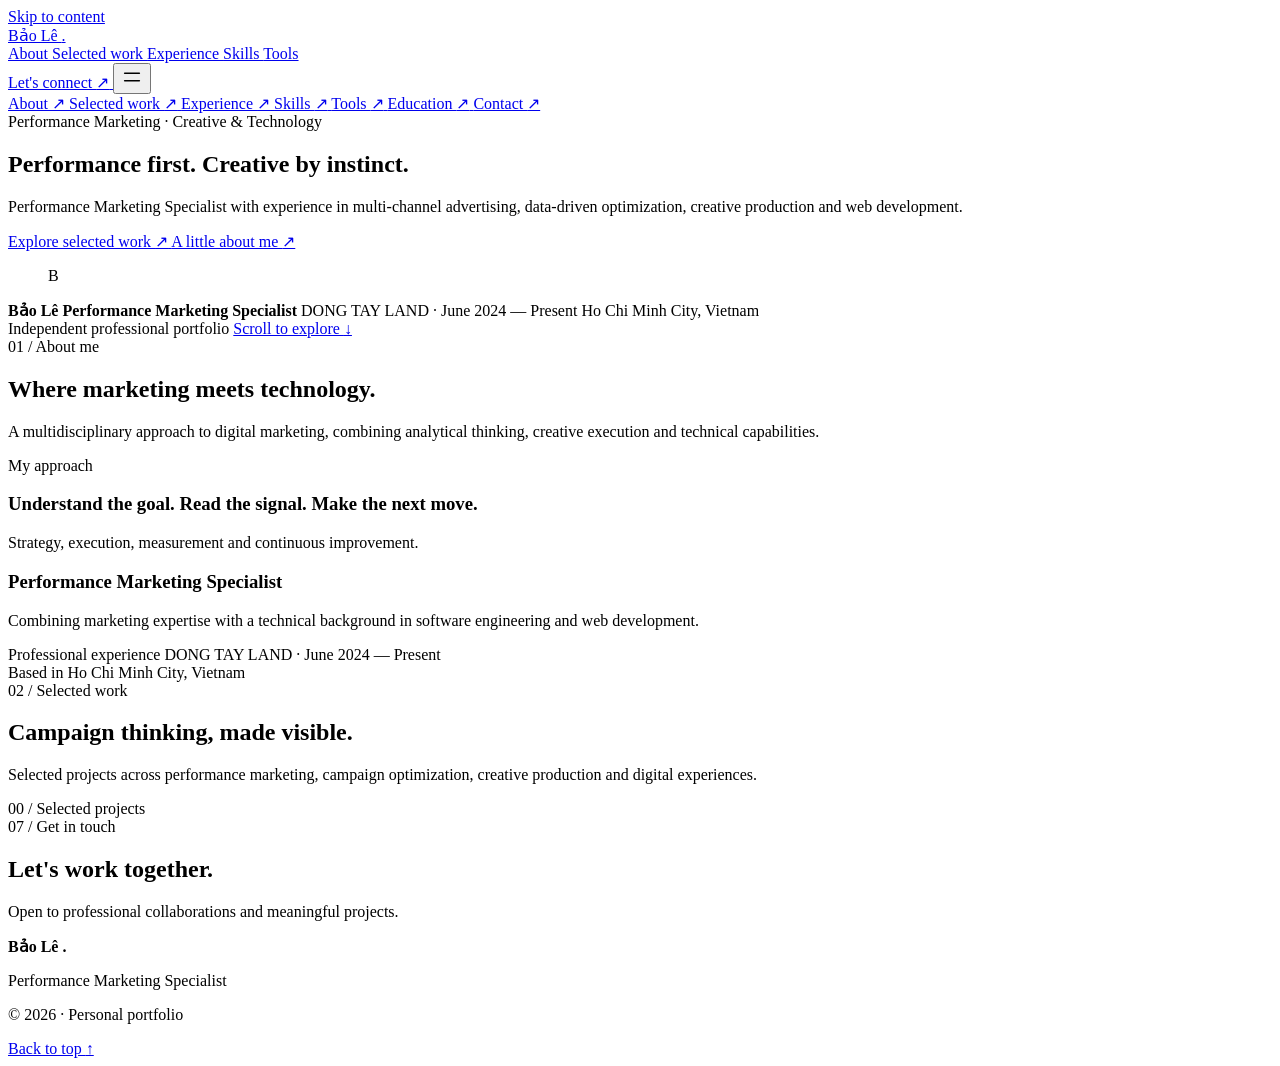
==== bao-performance-portfolio-cms/public/index.html @ 91e7b240 "Integrate advanced UI UX motion and favicon into Portfolio V2" ====
<!DOCTYPE html>
<html lang="en">

<head>

  <!-- DOCUMENT CONFIGURATION -->

  <meta charset="UTF-8">
  <meta name="viewport" content="width=device-width, initial-scale=1.0">
  <meta name="theme-color" content="#f6f4f0">
  <meta name="color-scheme" content="light">
  <meta name="robots" content="index, follow">

  <title>Bảo Lê — Performance Marketing Specialist</title>

  <meta name="description" content="Performance Marketing Specialist with experience in digital advertising, data analytics, creative production and web development.">


  <!-- SOCIAL SHARING -->

  <meta property="og:type" content="website">
  <meta property="og:title" content="Bảo Lê — Performance Marketing Portfolio">
  <meta property="og:description" content="Performance Marketing, Data Analytics, Creative Production and Web Development.">
  <meta property="og:site_name" content="Bảo Lê Portfolio">
  <meta name="twitter:card" content="summary">


  <!-- PERSONAL BRAND FAVICON -->

  <link rel="icon" type="image/svg+xml" href="/favicon.svg?v=1">


  <!-- STYLESHEET & JAVASCRIPT -->

  <!-- Core Design System -->

  <link rel="stylesheet" href="/portfolio.css?v=2">

  <!-- UI/UX & Motion Optimization -->

  <link rel="stylesheet" href="/motion.css?v=1">

  <!-- Core CMS & Frontend Application -->

  <script src="/portfolio.js?v=2" defer></script>

  <!-- Advanced Motion & Interaction System -->

  <script src="/motion.js?v=1" defer></script>

</head>


<body id="top" data-portfolio-version="2">


  <!-- ==========================================
       ACCESSIBILITY
  =========================================== -->

  <a class="skip-link" href="#mainContent">
    Skip to content
  </a>


  <!-- ==========================================
       01. HEADER & NAVIGATION
  =========================================== -->

  <header class="site-header">

    <div class="container nav-inner">

      <a class="brand" href="#top" aria-label="Portfolio home">

        <span id="brandName">
          Bảo Lê
        </span>

        <span class="brand-dot" aria-hidden="true">.</span>

      </a>


      <!-- DESKTOP NAVIGATION -->

      <nav class="nav-links" aria-label="Main navigation">

        <a href="#about" data-nav-section="about">
          About
        </a>

        <a href="#work" data-nav-section="work">
          Selected work
        </a>

        <a href="#experience" data-nav-section="experience">
          Experience
        </a>

        <a href="#competencies" data-nav-section="competencies">
          Skills
        </a>

        <a href="#tools" data-nav-section="tools">
          Tools
        </a>

      </nav>


      <div class="nav-actions">

        <a class="btn btn-outline nav-contact" href="#contact">

          Let's connect

          <span class="btn-arrow" aria-hidden="true">↗</span>

        </a>


        <!-- MOBILE MENU BUTTON -->

        <button
          id="menuToggle"
          class="menu-toggle"
          type="button"
          aria-label="Toggle navigation menu"
          aria-expanded="false"
          aria-controls="mobileMenu"
        >

          <svg
            width="22"
            height="22"
            viewBox="0 0 24 24"
            fill="none"
            stroke="currentColor"
            stroke-width="1.7"
            stroke-linecap="round"
            aria-hidden="true"
          >

            <path d="M4 8H20"></path>

            <path d="M4 16H20"></path>

          </svg>

        </button>

      </div>

    </div>


    <!-- SCROLL PROGRESS -->

    <div
      id="scrollProgress"
      class="scroll-progress"
      aria-hidden="true"
    ></div>

  </header>


  <!-- ==========================================
       02. MOBILE NAVIGATION
  =========================================== -->

  <nav
    id="mobileMenu"
    class="mobile-menu"
    aria-label="Mobile navigation"
    aria-hidden="true"
    inert
  >

    <a href="#about" data-nav-section="about">
      About
      <span aria-hidden="true">↗</span>
    </a>

    <a href="#work" data-nav-section="work">
      Selected work
      <span aria-hidden="true">↗</span>
    </a>

    <a href="#experience" data-nav-section="experience">
      Experience
      <span aria-hidden="true">↗</span>
    </a>

    <a href="#competencies" data-nav-section="competencies">
      Skills
      <span aria-hidden="true">↗</span>
    </a>

    <a href="#tools" data-nav-section="tools">
      Tools
      <span aria-hidden="true">↗</span>
    </a>

    <a href="#credentials" data-nav-section="credentials">
      Education
      <span aria-hidden="true">↗</span>
    </a>

    <a href="#contact" data-nav-section="contact">
      Contact
      <span aria-hidden="true">↗</span>
    </a>

    <a data-cv-download hidden>
      Download CV
      <span aria-hidden="true">↓</span>
    </a>

  </nav>


  <!-- ==========================================
       MAIN CONTENT
  =========================================== -->

  <main id="mainContent">


    <!-- ========================================
         CMS STATUS
    ========================================= -->

    <div class="container">

      <div
        id="contentStatus"
        class="content-status"
        role="status"
        aria-live="polite"
        hidden
      ></div>

      <noscript>

        <div class="content-status">

          Please enable JavaScript to view
          the complete portfolio.

        </div>

      </noscript>

    </div>


    <!-- ========================================
         02. HERO SECTION
    ========================================= -->

    <section
      id="hero"
      class="hero"
      aria-labelledby="heroHeadline"
    >

      <div class="container">

        <div class="hero-grid">


          <!-- HERO CONTENT -->

          <div class="hero-content">

            <div
              id="heroKicker"
              class="eyebrow hero-kicker reveal"
            >

              Performance Marketing ·
              Creative &amp; Technology

            </div>


            <h1 id="heroHeadline" class="hero-headline">

              <span class="hero-line">

                <span class="hero-line-inner">

                  Performance first<span class="accent">.</span>

                </span>

              </span>

              <span class="hero-line">

                <span class="hero-line-inner">

                  Creative by instinct<span class="accent">.</span>

                </span>

              </span>

            </h1>


            <p id="heroLead" class="hero-lead reveal delay-1">

              Performance Marketing Specialist
              with experience in multi-channel
              advertising, data-driven optimization,
              creative production and web development.

            </p>


            <!-- HERO ACTIONS -->

            <div class="hero-actions reveal delay-2">

              <a
                id="heroPrimaryCTA"
                class="btn btn-primary"
                href="#work"
                data-nav-section="work"
              >

                <span data-label>
                  Explore selected work
                </span>

                <span class="btn-arrow" aria-hidden="true">↗</span>

              </a>


              <a
                id="heroSecondaryCTA"
                class="btn btn-outline"
                href="#about"
              >

                <span data-label>
                  A little about me
                </span>

                <span class="btn-arrow" aria-hidden="true">↗</span>

              </a>


              <a class="btn btn-outline" data-cv-download hidden>

                Download CV

                <span aria-hidden="true">↓</span>

              </a>

            </div>

          </div>


          <!-- HERO VISUAL -->

          <div class="hero-visual reveal-right">

            <figure class="hero-avatar-wrap">


              <!-- AVATAR FALLBACK -->

              <div
                id="avatarPlaceholder"
                class="avatar-placeholder"
                aria-hidden="true"
              >

                B

              </div>


              <!-- CMS AVATAR -->

              <img
                id="heroAvatar"
                class="hero-avatar"
                alt="Profile portrait"
                width="800"
                height="1000"
                decoding="async"
                fetchpriority="high"
                hidden
              >


              <figcaption
                id="heroPhotoLabel"
                class="hero-photo-label"
                hidden
              >

                <span>Personal portfolio</span>

                <span>Profile / 01</span>

              </figcaption>

            </figure>


            <!-- PROFILE INFORMATION -->

            <div class="hero-meta">

              <strong id="profileName">
                Bảo Lê
              </strong>

              <strong id="jobTitle">
                Performance Marketing Specialist
              </strong>

              <span id="experienceMeta">
                DONG TAY LAND · June 2024 — Present
              </span>

              <span id="locationMeta">
                Ho Chi Minh City, Vietnam
              </span>

            </div>

          </div>

        </div>


        <!-- HERO BOTTOM -->

        <div class="hero-bottom reveal">

          <span class="hero-index">
            Independent professional portfolio
          </span>

          <a href="#about" class="scroll-label">

            Scroll to explore

            <span aria-hidden="true">↓</span>

          </a>

        </div>

      </div>

    </section>


    <!-- ========================================
         03. ABOUT
    ========================================= -->

    <section
      id="about"
      class="section section-border"
      aria-labelledby="aboutTitle"
    >

      <div class="container">

        <div class="section-heading reveal">

          <div class="section-heading-main">

            <span class="section-kicker">
              01 / About me
            </span>

            <h2 id="aboutTitle" class="section-title">

              Where marketing meets

              <span class="accent">
                technology.
              </span>

            </h2>

          </div>

          <div class="section-heading-side">

            <p class="section-description">

              A multidisciplinary approach
              to digital marketing, combining
              analytical thinking, creative
              execution and technical capabilities.

            </p>

          </div>

        </div>


        <div class="about-grid">


          <!-- ABOUT STATEMENT -->

          <article class="about-card reveal">

            <div class="eyebrow">
              My approach
            </div>

            <h3>

              Understand the goal.
              Read the signal.
              Make the next move.

            </h3>

            <p>

              Strategy, execution, measurement
              and continuous improvement.

            </p>

          </article>


          <!-- ABOUT PROFILE -->

          <div class="about-copy reveal delay-1">

            <h3 id="aboutJobTitle" class="work-title">

              Performance Marketing Specialist

            </h3>

            <p id="aboutLead">

              Combining marketing expertise
              with a technical background
              in software engineering and
              web development.

            </p>

            <div class="work-role">

              <span class="work-role-label">
                Professional experience
              </span>

              <span
                id="aboutExperience"
                class="work-role-value"
              >

                DONG TAY LAND · June 2024 — Present

              </span>

            </div>

            <div class="work-role">

              <span class="work-role-label">
                Based in
              </span>

              <span
                id="aboutLocation"
                class="work-role-value"
              >

                Ho Chi Minh City, Vietnam

              </span>

            </div>

          </div>

        </div>

      </div>

    </section>


    <!-- ========================================
         04. SELECTED WORK
         Dynamic projects from CMS
    ========================================= -->

    <section
      id="work"
      class="section section-border"
      aria-labelledby="workTitle"
    >

      <div class="container">

        <div class="section-heading reveal">

          <div class="section-heading-main">

            <span class="section-kicker">
              02 / Selected work
            </span>

            <h2 id="workTitle" class="section-title">

              Campaign thinking,

              <span class="accent">
                made visible.
              </span>

            </h2>

          </div>

          <div class="section-heading-side">

            <p class="section-description">

              Selected projects across performance
              marketing, campaign optimization,
              creative production and digital
              experiences.

            </p>

            <div class="section-number">

              <span id="projectCount">00</span>

              / Selected projects

            </div>

          </div>

        </div>


        <!--
          Projects are generated automatically
          by renderProjects() in portfolio.js.

          No fixed project limit in the HTML.
          Order follows the CMS.
        -->

        <div id="projectsGrid" class="work-grid"></div>

      </div>

    </section>


    <!-- ========================================
         05. CAREER JOURNEY
         Dynamic work experience
    ========================================= -->

    <section
      id="experience"
      class="section section-border"
      aria-labelledby="experienceTitle"
      hidden
    >

      <div class="container">

        <div class="experience-grid">


          <!-- STICKY SECTION INTRO -->

          <div class="experience-intro reveal">

            <span class="section-kicker">
              03 / Career journey
            </span>

            <h2 id="experienceTitle" class="section-title">

              Experience that

              <span class="accent">
                connects.
              </span>

            </h2>

            <p class="section-description">

              A professional journey across
              digital marketing, web development
              and creative execution.

            </p>

            <div>

              <a class="btn btn-outline" data-cv-download hidden>

                Download full CV

                <span aria-hidden="true">↓</span>

              </a>

            </div>

          </div>


          <!-- CMS EXPERIENCE TIMELINE -->

          <div id="experienceTimeline" class="timeline"></div>

        </div>

      </div>

    </section>


    <!-- ========================================
         06. CORE COMPETENCIES
         Dynamic competency groups
    ========================================= -->

    <section
      id="competencies"
      class="section section-border section-muted"
      aria-labelledby="competenciesTitle"
      hidden
    >

      <div class="container">

        <div class="section-heading reveal">

          <div class="section-heading-main">

            <span class="section-kicker">
              04 / Core competencies
            </span>

            <h2 id="competenciesTitle" class="section-title">

              What I bring

              <span class="accent">
                to the table.
              </span>

            </h2>

          </div>

          <div class="section-heading-side">

            <p class="section-description">

              A combination of marketing expertise,
              analytical capabilities, creative
              production and technical skills.

            </p>

          </div>

        </div>


        <!-- CMS COMPETENCY GROUPS -->

        <div id="competenciesGrid" class="competency-grid"></div>

      </div>

    </section>


    <!-- ========================================
         07. TOOLS & PLATFORMS
         Dynamic technology groups
    ========================================= -->

    <section
      id="tools"
      class="section section-border"
      aria-labelledby="toolsTitle"
      hidden
    >

      <div class="container">

        <div class="section-heading reveal">

          <div class="section-heading-main">

            <span class="section-kicker">
              05 / Tools &amp; platforms
            </span>

            <h2 id="toolsTitle" class="section-title">

              The tools behind

              <span class="accent">
                the work.
              </span>

            </h2>

          </div>

          <div class="section-heading-side">

            <p class="section-description">

              Advertising platforms, analytics,
              creative software and development
              technologies used across my work.

            </p>

          </div>

        </div>


        <!-- CMS TOOL GROUPS -->

        <div id="toolsGrid" class="tools-grid"></div>

      </div>

    </section>


    <!-- ========================================
         08. EDUCATION & CERTIFICATIONS
    ========================================= -->

    <section
      id="credentials"
      class="section section-border section-muted"
      aria-labelledby="credentialsTitle"
      hidden
    >

      <div class="container">

        <div class="section-heading reveal">

          <div class="section-heading-main">

            <span class="section-kicker">
              06 / Education &amp; credentials
            </span>

            <h2 id="credentialsTitle" class="section-title">

              Built on

              <span class="accent">
                continuous learning.
              </span>

            </h2>

          </div>

          <div class="section-heading-side">

            <p class="section-description">

              Academic background and professional
              training supporting my marketing
              and technical capabilities.

            </p>

          </div>

        </div>


        <div class="credentials-grid">


          <!-- EDUCATION PANEL -->

          <article
            id="educationPanel"
            class="credential-panel reveal"
            hidden
          >

            <h3 class="credential-panel-title">

              Education

            </h3>

            <div id="educationList" class="credential-list"></div>

          </article>


          <!-- CERTIFICATIONS PANEL -->

          <article
            id="certificationsPanel"
            class="credential-panel reveal delay-1"
            hidden
          >

            <h3 class="credential-panel-title">

              Certifications &amp; Training

            </h3>

            <div
              id="certificationsList"
              class="credential-list"
            ></div>

          </article>

        </div>

      </div>

    </section>


    <!-- ========================================
         09. CV DOWNLOAD BANNER
    ========================================= -->

    <section
      id="cvBanner"
      class="section section-border"
      aria-labelledby="cvTitle"
      hidden
    >

      <div class="container">

        <div class="cv-banner reveal">

          <div class="cv-banner-content">

            <span class="eyebrow">
              Curriculum vitae
            </span>

            <h3 id="cvTitle">

              Beyond the portfolio.

            </h3>

            <p>

              Download my CV for a complete overview
              of my professional experience,
              education and technical capabilities.

            </p>

          </div>


          <a class="btn btn-dark" data-cv-download hidden>

            Download CV

            <span aria-hidden="true">↓</span>

          </a>

        </div>

      </div>

    </section>


    <!-- ========================================
         10. CONTACT & SOCIAL
    ========================================= -->

    <section
      id="contact"
      class="contact-section"
      aria-labelledby="contactHeadline"
    >

      <div class="container">

        <div class="contact-panel reveal">

          <div class="contact-grid">


            <!-- CONTACT CONTENT -->

            <div class="contact-content">

              <span class="section-kicker">
                07 / Get in touch
              </span>

              <h2
                id="contactHeadline"
                class="contact-headline"
              >

                Let's work together.

              </h2>

              <p
                id="contactDescription"
                class="contact-description"
              >

                Open to professional collaborations
                and meaningful projects.

              </p>


              <div class="button-group">

                <a
                  id="emailCTA"
                  class="btn btn-primary"
                  hidden
                >

                  Send me an email

                  <span class="btn-arrow" aria-hidden="true">↗</span>

                </a>

                <a class="btn btn-light" data-cv-download hidden>

                  Download CV

                  <span aria-hidden="true">↓</span>

                </a>

              </div>

            </div>


            <!-- CONTACT INFORMATION -->

            <div>

              <div
                id="contactDetails"
                class="contact-details"
              ></div>


              <!-- SOCIAL MEDIA LINKS -->

              <div
                id="socialLinks"
                class="social-links"
                hidden
              ></div>

            </div>

          </div>

        </div>

      </div>

    </section>

  </main>


  <!-- ==========================================
       11. FOOTER
  =========================================== -->

  <footer class="site-footer">

    <div class="container">

      <div class="footer-inner">


        <!-- FOOTER BRAND -->

        <div class="footer-brand">

          <strong>

            <span id="footerName">
              Bảo Lê
            </span>

            <span class="accent">.</span>

          </strong>

          <p id="footerJobTitle">

            Performance Marketing Specialist

          </p>

        </div>


        <!-- COPYRIGHT -->

        <p class="footer-copy">

          &copy;

          <span id="footerYear">2026</span>

          · Personal portfolio

        </p>


        <!-- BACK TO TOP -->

        <a class="back-to-top" href="#top">

          Back to top

          <span
            class="back-to-top-icon"
            aria-hidden="true"
          >

            ↑

          </span>

        </a>

      </div>

    </div>

  </footer>

</body>

</html>
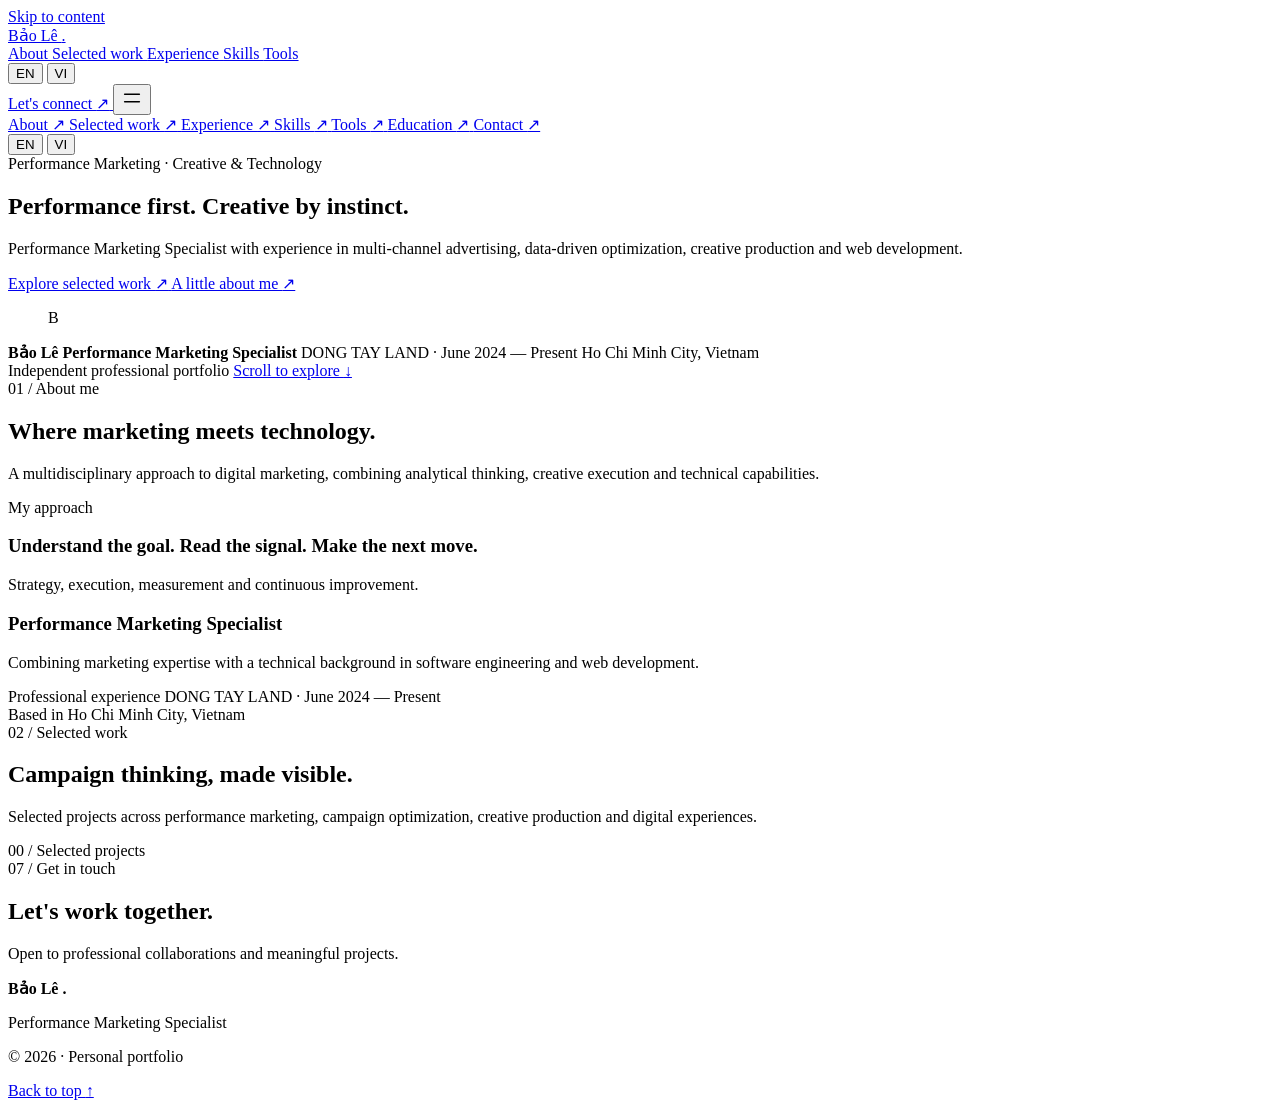
==== commit a8be5c56: "Integrate desktop and mobile language switchers" ====
--- a/bao-performance-portfolio-cms/public/index.html
+++ b/bao-performance-portfolio-cms/public/index.html
@@ -35,7 +35,7 @@
 
   <!-- Core Design System -->
 
-  <link rel="stylesheet" href="/portfolio.css?v=2">
+  <link rel="stylesheet" href="/portfolio.css?v=3">
 
   <!-- UI/UX & Motion Optimization -->
 
@@ -43,7 +43,13 @@
 
   <!-- Core CMS & Frontend Application -->
 
-  <script src="/portfolio.js?v=2" defer></script>
+ <!-- Multilingual Translation Dictionary -->
+
+<script src="/translations.js?v=1" defer></script>
+
+<!-- Core CMS & Frontend Application -->
+
+<script src="/portfolio.js?v=3" defer></script>
 
   <!-- Advanced Motion & Interaction System -->
 
@@ -111,6 +117,37 @@
 
 
       <div class="nav-actions">
+
+        
+<!-- DESKTOP LANGUAGE SWITCHER -->
+
+<div
+  class="language-switcher language-switcher--desktop"
+  role="group"
+  aria-label="Language selection"
+>
+  <button
+    type="button"
+    data-language="en"
+    class="is-active"
+    aria-label="English"
+    aria-pressed="true"
+    lang="en"
+  >
+    EN
+  </button>
+
+  <button
+    type="button"
+    data-language="vi"
+    aria-label="Tiếng Việt"
+    aria-pressed="false"
+    lang="vi"
+  >
+    VI
+  </button>
+</div>
+
 
         <a class="btn btn-outline nav-contact" href="#contact">
 
@@ -219,6 +256,37 @@
       <span aria-hidden="true">↓</span>
     </a>
 
+    
+<!-- MOBILE LANGUAGE SWITCHER -->
+
+<div
+  class="language-switcher language-switcher--mobile"
+  role="group"
+  aria-label="Language selection"
+>
+  <button
+    type="button"
+    data-language="en"
+    class="is-active"
+    aria-label="English"
+    aria-pressed="true"
+    lang="en"
+  >
+    EN
+  </button>
+
+  <button
+    type="button"
+    data-language="vi"
+    aria-label="Tiếng Việt"
+    aria-pressed="false"
+    lang="vi"
+  >
+    VI
+  </button>
+</div>
+
+
   </nav>
 
 
